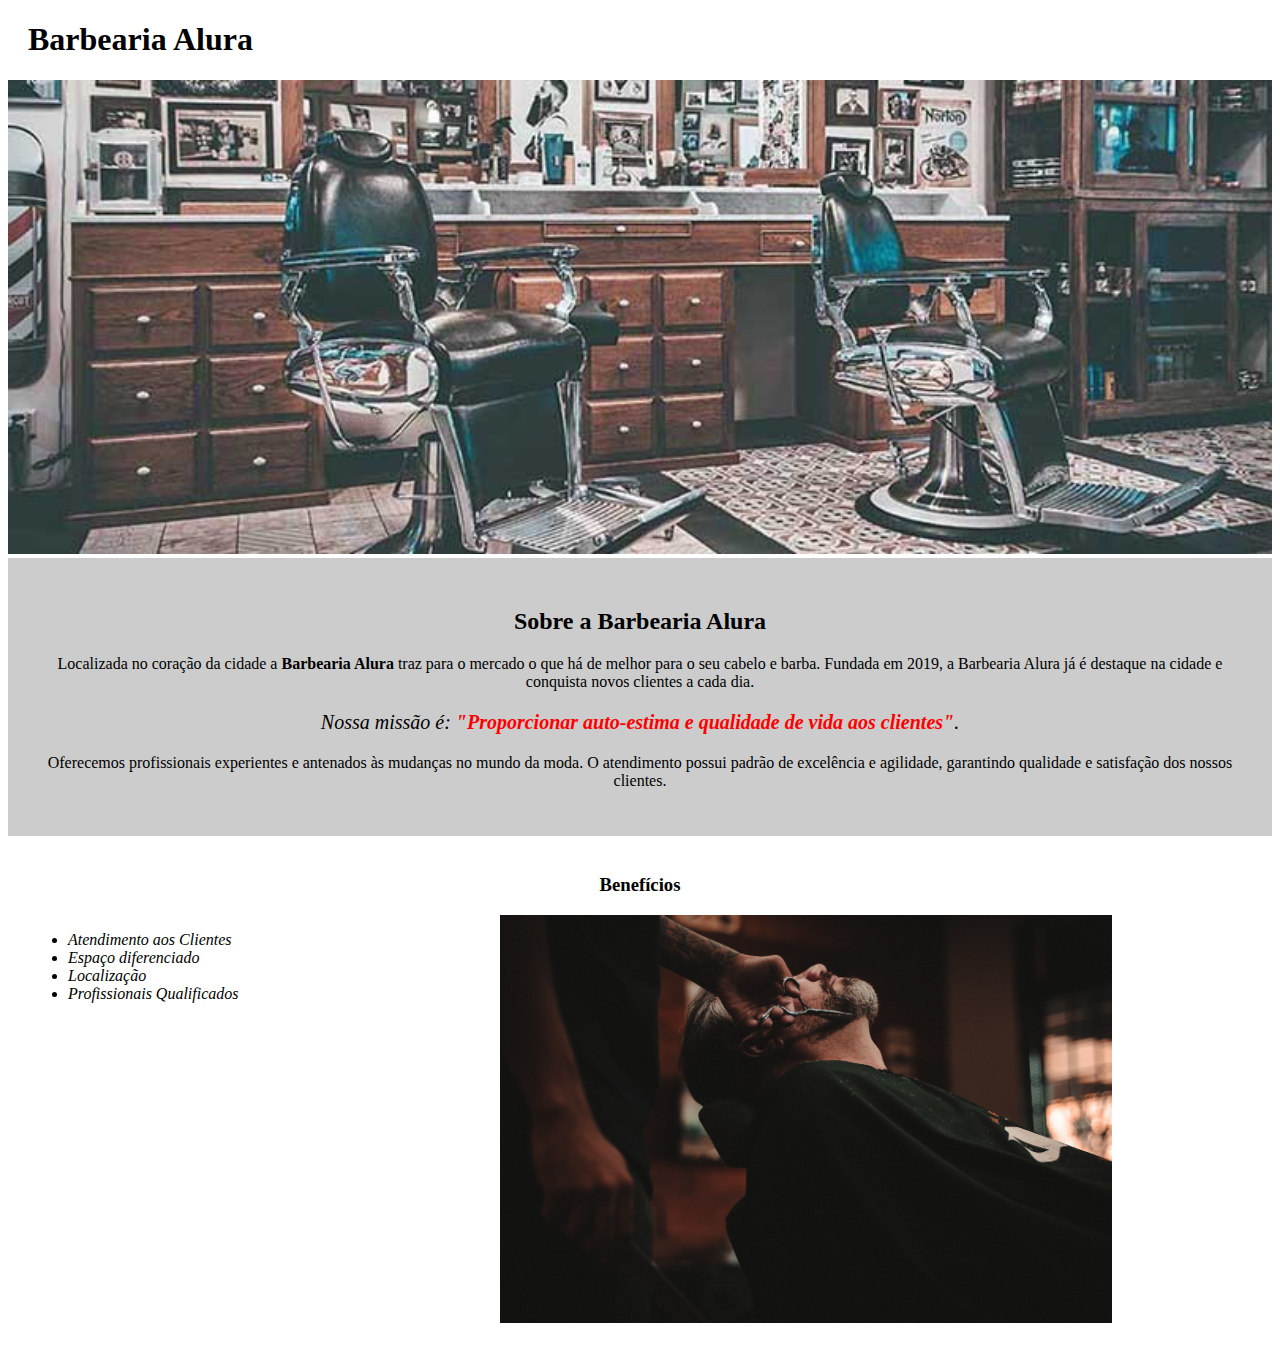
==== Curso HTML e CSS/Barbearia ALura/index.html @ 9aabdbd0 "barbearia alura" ====
<!DOCTYPE html>
<html lang="pt-br">
	<head>
		<meta charset="UTF-8">
		<title>Barbearia Alura</title>
		<link rel="stylesheet" href="style.css">
	</head>

	<body>
		<header>
			<h1 class="titulo-principal">Barbearia Alura</h1>
		</header>
		<img id="banner" src="banner.jpg">
		<div class="principal">
			<h2 class="titulo-centralizado">Sobre a Barbearia Alura</h2>
	 
			<p>Localizada no coração da cidade a <strong>Barbearia Alura</strong> traz para o mercado o que há de melhor para o seu cabelo e barba. Fundada em 2019, a Barbearia Alura já é destaque na cidade e conquista novos clientes a cada dia.</p>

			<p id="missao"><em>Nossa missão é: <strong>"Proporcionar auto-estima e qualidade de vida aos clientes"</strong>.</em></p>

			<p>Oferecemos profissionais experientes e antenados às mudanças no mundo da moda. O atendimento possui padrão de excelência e agilidade, garantindo qualidade e satisfação dos nossos clientes.</p>
		</div>

		<div class="beneficios">
			<h3 class="titulo-centralizado">Benefícios</h3>

			<ul>
				<li class="itens">Atendimento aos Clientes</li>
				<li class="itens">Espaço diferenciado</li>
				<li class="itens">Localização</li>
				<li class="itens">Profissionais Qualificados</li>
			</ul>

			<img src="beneficios.jpg" class="imagembeneficios">
		</div>
	</body>
</html>
---- Curso HTML e CSS/Barbearia ALura/style.css ----
#banner {
	width:100%;
}

.principal{
	background: #CCCCCC;
	padding: 30px;
}

.titulo-principal {
	padding-left: 20px;
}

.titulo-centralizado {
	text-align: center
}

p {
	text-align: center;
}

#missao {
	font-size: 20px
}

em strong {
	color: #FF0000;
}

.itens {
	font-style: italic
}

.beneficios {
	background: #FFFFFF;
	padding: 20px;
}

ul {
	display: inline-block;
	vertical-align: top;
	width: 20%;
	margin-right: 15%;
}

.imagembeneficios {
	width: 50%;
}
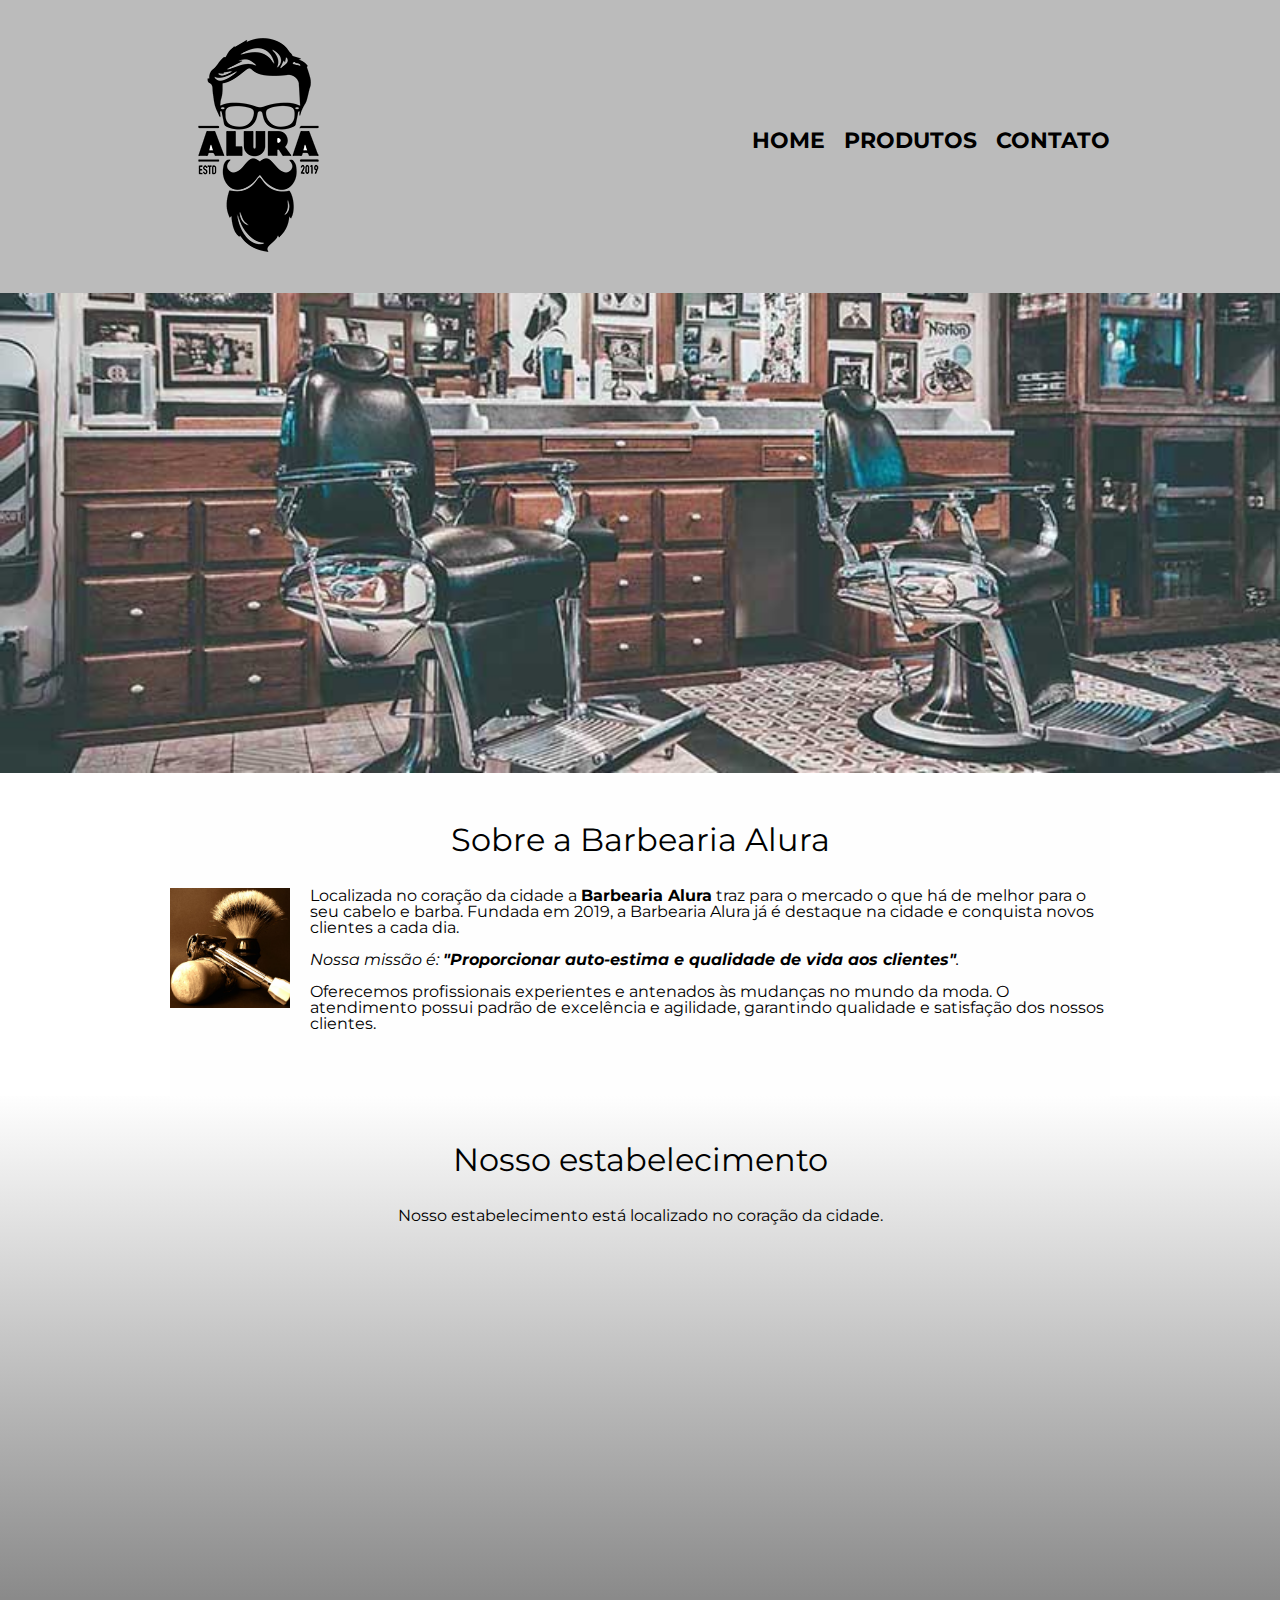
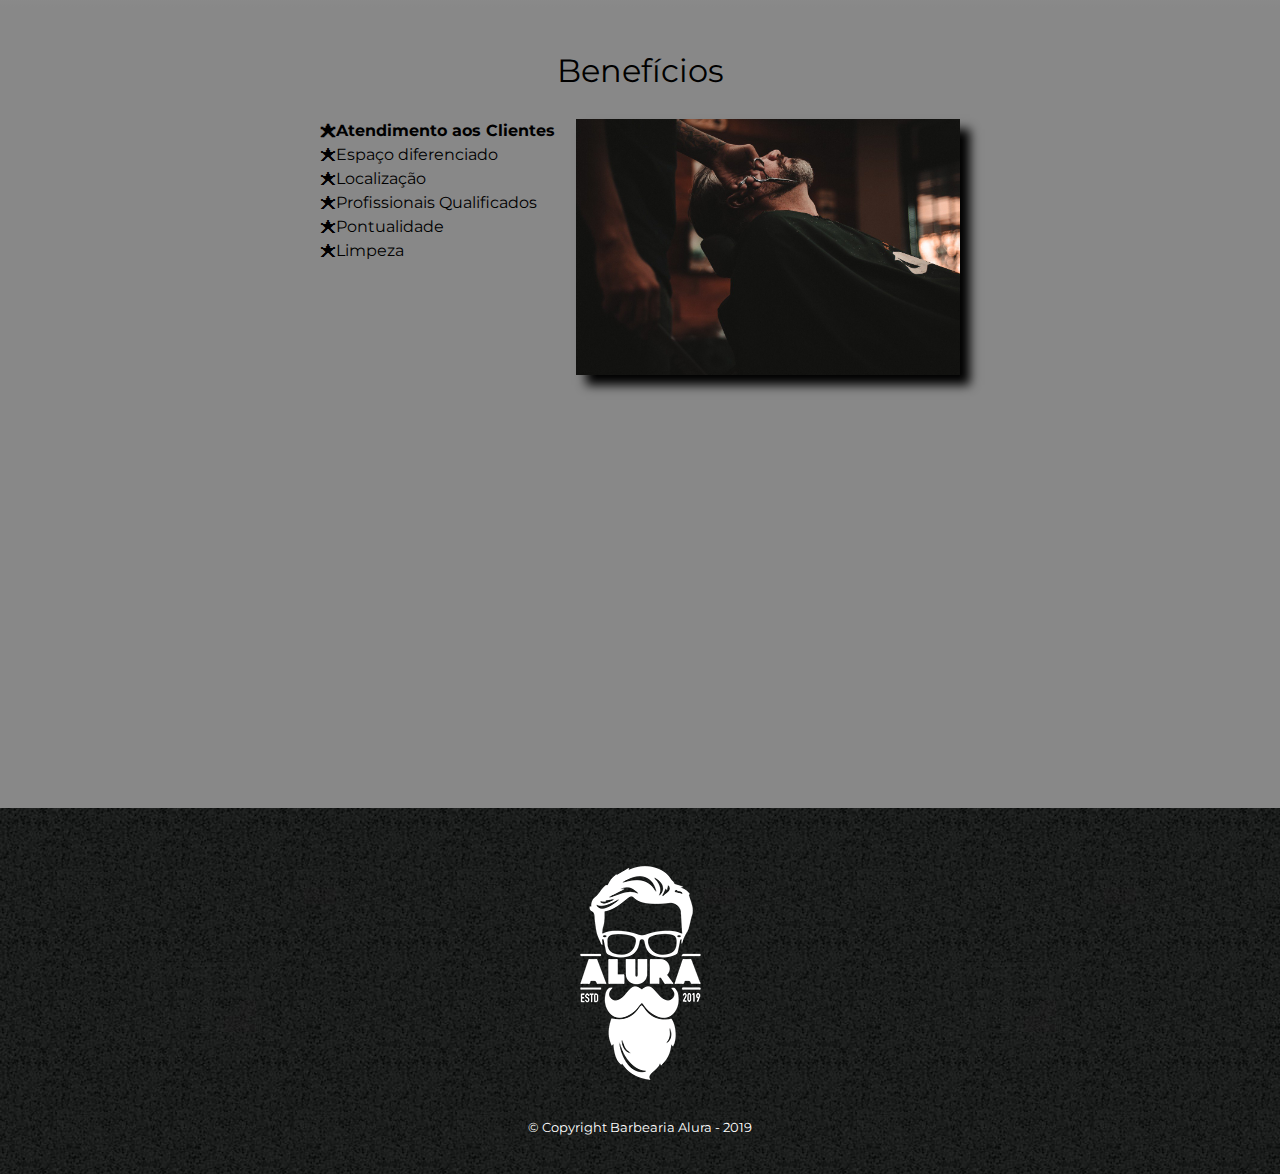
==== commit e599f858: "barbearia pt4" ====
--- a/Curso HTML e CSS/Barbearia ALura/index.html
+++ b/Curso HTML e CSS/Barbearia ALura/index.html
@@ -2,36 +2,76 @@
 <html lang="pt-br">
 	<head>
 		<meta charset="UTF-8">
+		<meta name="viewport" content="width=device-width">
 		<title>Barbearia Alura</title>
+
+		<link rel="stylesheet" href="reset.css">
 		<link rel="stylesheet" href="style.css">
+		<link href="https://fonts.googleapis.com/css?family=Montserrat&display=swap" rel="stylesheet">
 	</head>
 
 	<body>
 		<header>
-			<h1 class="titulo-principal">Barbearia Alura</h1>
+			<div class="caixa">
+				<h1><img src="logo.png"></h1>
+
+				<nav>
+					<ul>
+						<li><a href="index.html">Home</a></li>
+						<li><a href="produtos.html">Produtos</a></li>
+						<li><a href="contato.html">Contato</a></li>
+					</ul>
+				</nav>
+			</div>
 		</header>
-		<img id="banner" src="banner.jpg">
-		<div class="principal">
-			<h2 class="titulo-centralizado">Sobre a Barbearia Alura</h2>
-	 
-			<p>Localizada no coração da cidade a <strong>Barbearia Alura</strong> traz para o mercado o que há de melhor para o seu cabelo e barba. Fundada em 2019, a Barbearia Alura já é destaque na cidade e conquista novos clientes a cada dia.</p>
 
-			<p id="missao"><em>Nossa missão é: <strong>"Proporcionar auto-estima e qualidade de vida aos clientes"</strong>.</em></p>
+		<img class="banner" src="banner.jpg">
 
-			<p>Oferecemos profissionais experientes e antenados às mudanças no mundo da moda. O atendimento possui padrão de excelência e agilidade, garantindo qualidade e satisfação dos nossos clientes.</p>
-		</div>
+		<main>
+			<section class="principal">
+				<h2 class="titulo-principal">Sobre a Barbearia Alura</h2>
 
-		<div class="beneficios">
-			<h3 class="titulo-centralizado">Benefícios</h3>
+				<img class="utensilios" src="utensilios.jpg" alt="Utensilios de um barbeiro.">
+		 
+				<p>Localizada no coração da cidade a <strong>Barbearia Alura</strong> traz para o mercado o que há de melhor para o seu cabelo e barba. Fundada em 2019, a Barbearia Alura já é destaque na cidade e conquista novos clientes a cada dia.</p>
 
-			<ul>
-				<li class="itens">Atendimento aos Clientes</li>
-				<li class="itens">Espaço diferenciado</li>
-				<li class="itens">Localização</li>
-				<li class="itens">Profissionais Qualificados</li>
-			</ul>
+				<p id="missao"><em>Nossa missão é: <strong>"Proporcionar auto-estima e qualidade de vida aos clientes"</strong>.</em></p>
 
-			<img src="beneficios.jpg" class="imagembeneficios">
-		</div>
+				<p>Oferecemos profissionais experientes e antenados às mudanças no mundo da moda. O atendimento possui padrão de excelência e agilidade, garantindo qualidade e satisfação dos nossos clientes.</p>
+			</section>
+
+			<section class="mapa">
+				<h3 class="titulo-principal">Nosso estabelecimento</h3>
+				<p>Nosso estabelecimento está localizado no coração da cidade.</p>
+
+				<div class="mapa-conteudo">
+					<iframe src="https://www.google.com/maps/embed?pb=!1m18!1m12!1m3!1d3656.4483278365396!2d-46.63466568562861!3d-23.588249068469487!2m3!1f0!2f0!3f0!3m2!1i1024!2i768!4f13.1!3m3!1m2!1s0x94ce5a2b2ed7f3a1%3A0xab35da2f5ca62674!2sCaelum!5e0!3m2!1spt-BR!2sbr!4v1568814489656!5m2!1spt-BR!2sbr" width="100%" height="300" frameborder="0" style="border:0;" allowfullscreen=""></iframe>
+				</div>
+			</section>
+
+			<section class="beneficios">
+				<h3 class="titulo-principal">Benefícios</h3>
+
+				<div class="conteudo-beneficios">
+					<ul class="lista-beneficios">
+						<li class="itens">Atendimento aos Clientes</li>
+						<li class="itens">Espaço diferenciado</li>
+						<li class="itens">Localização</li>
+						<li class="itens">Profissionais Qualificados</li>
+						<li class="itens">Pontualidade</li>
+						<li class="itens">Limpeza</li>
+					</ul><img src="beneficios.jpg" class="imagem-beneficios">
+				</div>
+
+				<div class="video">
+					<iframe width="100%" height="315" src="https://www.youtube.com/embed/wcVVXUV0YUY" frameborder="0" allow="accelerometer; autoplay; encrypted-media; gyroscope; picture-in-picture" allowfullscreen></iframe>
+				</div>
+			</section>
+		</main>
+
+		<footer>
+			<img src="logo-branco.png">
+			<p class="copyright">&copy; Copyright Barbearia Alura - 2019</p>
+		</footer>
 	</body>
 </html>--- a/Curso HTML e CSS/Barbearia ALura/style.css
+++ b/Curso HTML e CSS/Barbearia ALura/style.css
@@ -1,48 +1,268 @@
-#banner {
+body {
+	font-family: 'Montserrat', sans-serif;
+}
+
+header {
+	background: #BBBBBB;
+	padding: 20px 0;
+}
+
+.caixa {
+	position: relative;
+	width: 940px;
+	margin: 0 auto;
+}
+
+nav {
+	position: absolute;
+	top: 110px;
+	right: 0;
+}
+
+nav li {
+	display: inline;
+	margin: 0 0 0 15px;
+}
+
+nav a {
+	text-transform: uppercase;
+	color: #000000;
+	font-weight: bold;
+	font-size: 22px;
+	text-decoration: none;
+}
+
+nav a:hover {
+	color: #C78C19;
+	text-decoration: underline;
+}
+
+.produtos {
+	width: 940px;
+	margin: 0 auto;
+	padding: 50px 0;
+}
+
+.produtos li {
+	display: inline-block;
+	text-align: center;
+	width: 30%;
+	vertical-align: top;
+	margin: 0 1.5%;
+	padding: 30px 20px;
+	box-sizing: border-box;
+	border: 2px solid #000000;
+	border-radius: 10px;
+}
+
+.produtos li:hover {
+	border-color: #C78C19;
+}
+
+.produtos li:active {
+	border-color: #088C19;	
+}
+
+.produtos li:hover h2 {
+	font-size: 34px;
+}
+
+.produtos h2 {
+	font-size: 30px;
+	font-weight: bold;
+}
+
+.produto-descricao {
+	font-size: 18px;
+}
+
+.produto-preco {
+	font-size: 22px;
+	font-weight: bold;
+	margin-top: 10px;
+}
+
+footer {
+	text-align: center;
+	background: url("bg.jpg");
+	padding: 40px 0;
+}
+
+.copyright {
+	color: #FFFFFF;
+	font-size: 13px;
+	margin: 20px 0 0;
+}
+
+main {
+	
+}
+
+form {
+	margin: 40px 0;
+}
+
+form label, form legend {
+	display:block;
+	font-size: 20px;
+	margin: 0 0 10px;
+}
+
+.input-padrao {
+	display: block;
+	margin: 0 0 20px;
+	padding: 10px 25px;
+	width: 50%;
+}
+
+.checkbox {
+	margin: 20px 0;
+}
+
+.enviar {
+	width:40%;
+	padding: 15px 0;
+	background: orange;
+	color: white;
+	font-weight: bold;
+	font-size: 18px;
+	border: none;
+	border-radius: 5px;
+	transition: 1s all;
+	cursor: pointer;
+}
+
+.enviar:hover {
+	background: darkorange;
+	transform: scale(1.2);
+}
+
+table {
+	margin: 20px 0 40px;
+}
+
+thead {
+	background: #555555;
+	color: white;
+	font-weight: bold;
+}
+
+td, th {
+	border: 1px solid #000000;
+	padding: 8px 15px;
+}
+
+
+/* css da página inicial */
+.banner {
 	width:100%;
 }
 
-.principal{
-	background: #CCCCCC;
-	padding: 30px;
-}
-
 .titulo-principal {
-	padding-left: 20px;
-}
-
-.titulo-centralizado {
-	text-align: center
-}
-
-p {
-	text-align: center;
-}
-
-#missao {
-	font-size: 20px
-}
-
-em strong {
-	color: #FF0000;
-}
-
-.itens {
-	font-style: italic
+	text-align: center;
+	font-size: 2em;
+	margin: 0 0 1em;
+	clear: left;
+}
+
+.principal {
+	padding: 3em 0;
+	background: #FEFEFE;
+	width: 940px;
+	margin: 0 auto;
+}
+
+.principal p {
+	margin: 0 0 1em;
+}
+
+.principal strong {
+	font-weight: bold;
+}
+
+.principal em {
+	font-style: italic;
+}
+
+.utensilios {
+	width: 120px;
+	float: left;
+	margin: 0 20px 20px 0;
+}
+
+.mapa {
+	padding: 3em 0;
+	background: linear-gradient(#FEFEFE, #888888);
+}
+
+.mapa-conteudo {
+	width: 940px;
+	margin: 0 auto;
+}
+
+.mapa p {
+	margin: 0 0 2em;
+	text-align: center;
 }
 
 .beneficios {
-	background: #FFFFFF;
-	padding: 20px;
-}
-
-ul {
+	padding: 3em 0;
+	background: #888888;
+}
+
+.conteudo-beneficios {
+	width: 640px;
+	margin: 0 auto;
+}
+
+.lista-beneficios {
+	width: 40%;
 	display: inline-block;
 	vertical-align: top;
-	width: 20%;
-	margin-right: 15%;
-}
-
-.imagembeneficios {
-	width: 50%;
+}
+
+.itens {
+	line-height: 1.5;
+}
+
+.itens:first-child {
+	font-weight: bold;
+}
+
+.itens:before {
+	content: "🟊";
+}
+
+.imagem-beneficios {
+	width: 60%;
+	opacity: 1;
+	transition: 400ms;
+	box-shadow: 10px 10px 10px 0 #000000;
+}
+
+.imagem-beneficios:hover {
+	opacity: 0.3;
+}
+
+.video {
+	width: 560px;
+	margin: 2em auto;
+}
+
+@media screen and (max-width: 480px) {
+	.caixa, .principal, .conteudo-beneficios, .mapa-conteudo, .video {
+		width: auto;
+	}
+
+	h1 {
+		text-align: center;
+	}
+
+	nav {
+		position: static;
+	}
+
+	.lista-beneficios, .imagem-beneficios {
+		width: 100%;
+	}
 }